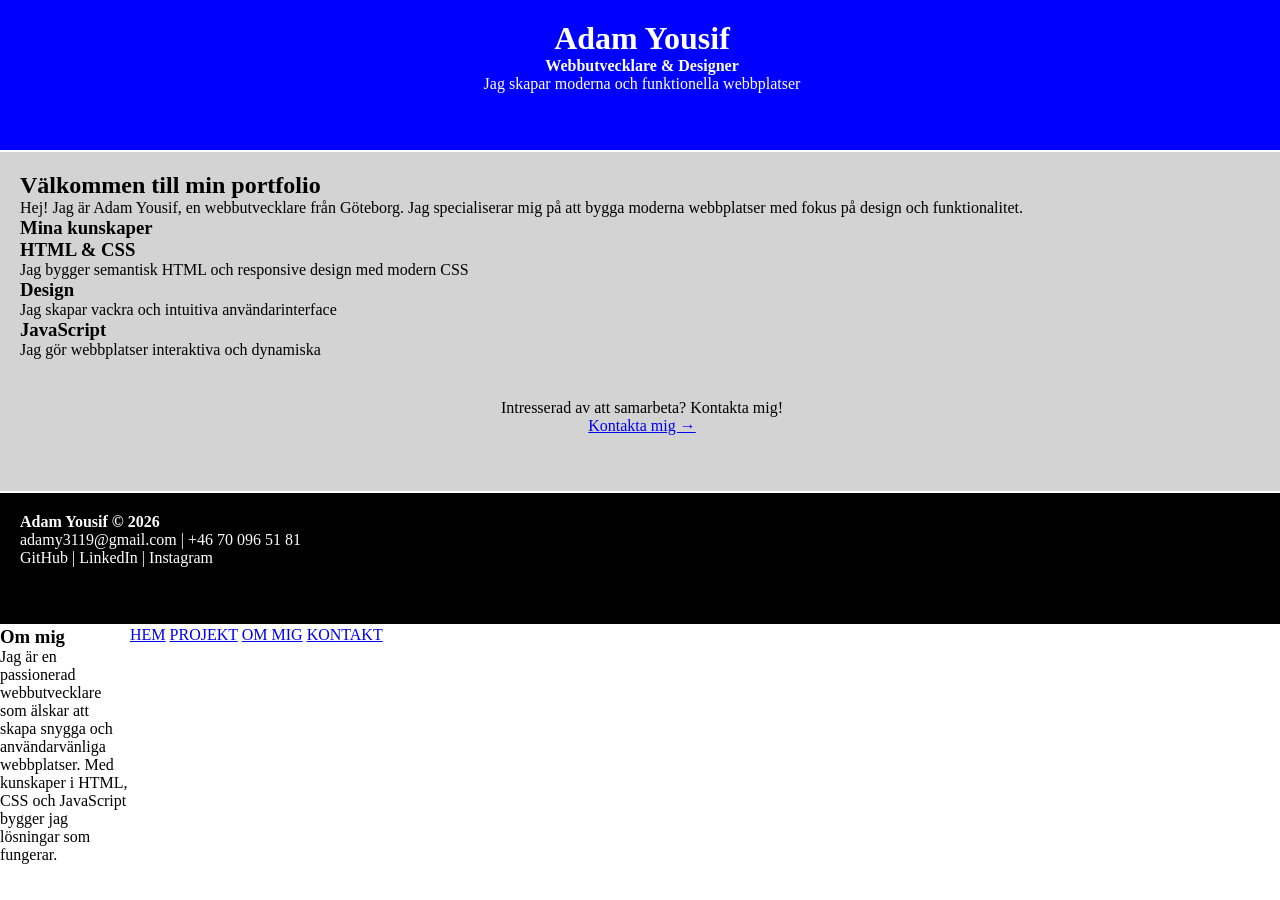
==== index.html @ cc0f46fa "v.11 v.11" ====
<!DOCTYPE html>
<html lang="sv">

<head>
  <meta charset="UTF-8">
  <meta name="viewport" content="width=device-width, initial-scale=1.0">
  <link rel="stylesheet" href="/css/style.css">
  <title>Min Portfolio - webbutvecklare</title>
</head>

<body>
  <div id="container">
    <header>
      <h1>Adam Yousif</h1>
      <p><strong>Webbutvecklare & Designer</strong></p>
      <p>Jag skapar moderna och funktionella webbplatser</p>
    </header>

    <aside>
      <h3>Om mig</h3>
      <p>Jag är en passionerad webbutvecklare som älskar att skapa snygga och användarvänliga webbplatser. Med kunskaper i HTML, CSS och JavaScript bygger jag lösningar som fungerar.</p>
    </aside>

    <nav>
      <a href="/index.html">HEM</a>
      <a href="/projekt.html">PROJEKT</a>
      <a href="/om_mig.html">OM MIG</a>
      <a href="/kontakt.html">KONTAKT</a>
    </nav>

    <section>
      <h2 class="section-title">Välkommen till min portfolio</h2>
      
      <p>Hej! Jag är Adam Yousif, en webbutvecklare från Göteborg. Jag specialiserar mig på att bygga moderna webbplatser med fokus på design och funktionalitet.</p>

      <h3 style="color: black">Mina kunskaper</h3>
      
      <div class="features">
        <div class="feature-card">
          <div class="feature-icon"></div>
          <h3>HTML & CSS</h3>
          <p>Jag bygger semantisk HTML och responsive design med modern CSS</p>
        </div>

        <div class="feature-card">
          <div class="feature-icon"></div>
          <h3>Design</h3>
          <p>Jag skapar vackra och intuitiva användarinterface</p>
        </div>

        <div class="feature-card">
          <div class="feature-icon"></div>
          <h3>JavaScript</h3>
          <p>Jag gör webbplatser interaktiva och dynamiska</p>
        </div>
      </div>

      <div style="text-align: center; margin-top: 40px;">
        <p>Intresserad av att samarbeta? Kontakta mig!</p>
        <a href="/kontakt.html" class="cta-button">Kontakta mig →</a>
      </div>
    </section>

    <footer>
      <p><strong>Adam Yousif © 2026</strong></p>
      <p>adamy3119@gmail.com | +46 70 096 51 81</p>
      <p>GitHub | LinkedIn | Instagram</p>
    </footer>
  </div>
</body>

</html>
---- css/style.css ----
* {
    margin: 0;
    padding: 0;
    box-sizing: border-box;
}

body {
    min-height: 100vh;
}

#container {
    display: grid;
    grid-template-columns: 10% 80% 10%;
    column-gap: 2px;
    row-gap: 2px;
    min-height: 100vh;
    grid-template-areas:
        'hd hd hd'
        'sc sc sc'
        'ft ft ft';
}

header {
    background-color: blue;
    grid-area: hd;
    text-align: center;
    padding: 20px;
    color: white;
}

section {
    grid-area: sc;
    background-color: lightgray;
    padding: 20px;
}

footer {
    grid-area: ft;
    background-color: black;
    color: white;
    padding: 20px;
}

.feature-card {

}

.cta-button {

}
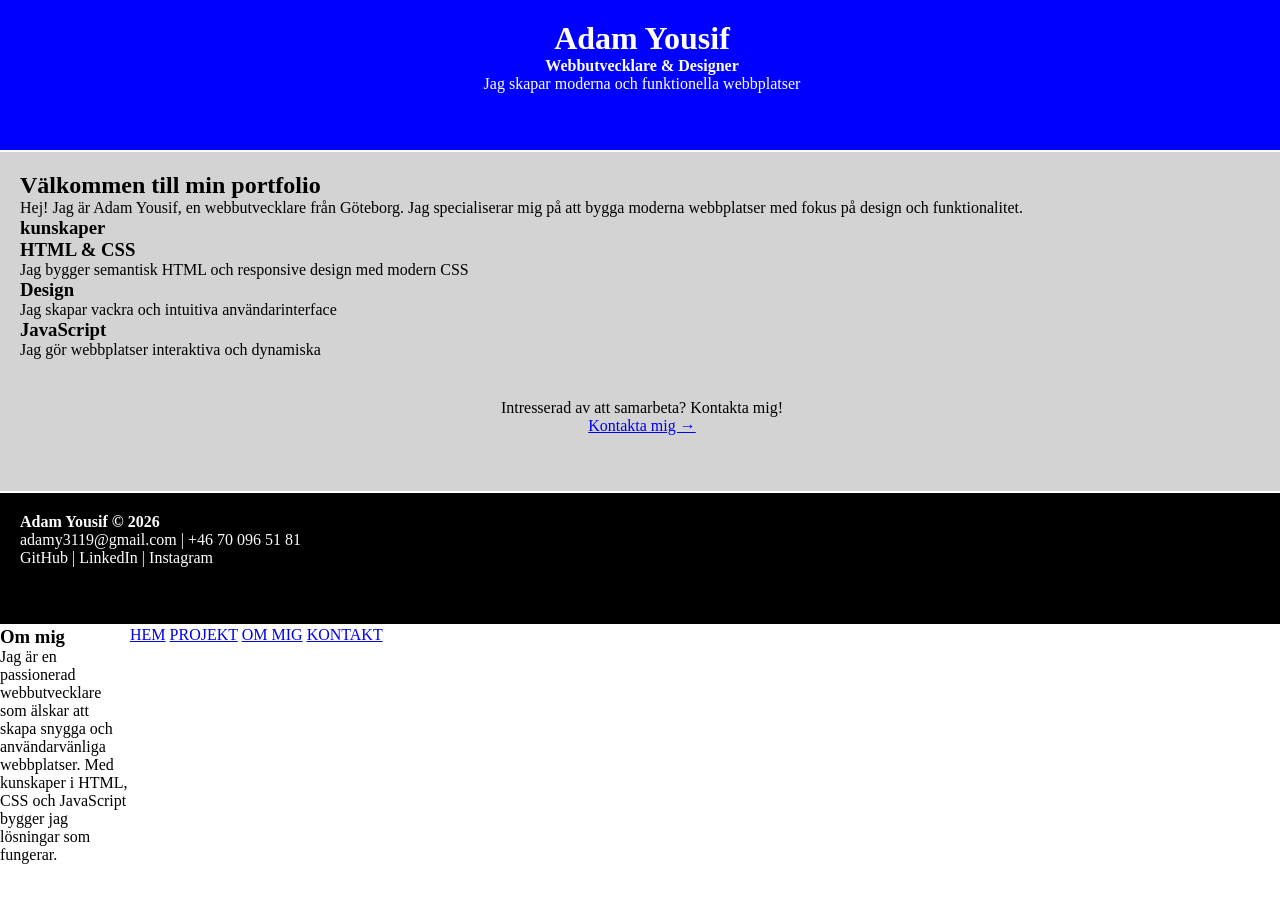
==== commit 8b81c7a9: "v.12 v.12" ====
--- a/index.html
+++ b/index.html
@@ -1,5 +1,5 @@
 <!DOCTYPE html>
-<html lang="sv">
+<html lang="eng">
 
 <head>
   <meta charset="UTF-8">
@@ -29,11 +29,11 @@
     </nav>
 
     <section>
-      <h2 class="section-title">Välkommen till min portfolio</h2>
+      <h2>Välkommen till min portfolio</h2>
       
       <p>Hej! Jag är Adam Yousif, en webbutvecklare från Göteborg. Jag specialiserar mig på att bygga moderna webbplatser med fokus på design och funktionalitet.</p>
 
-      <h3 style="color: black">Mina kunskaper</h3>
+      <h3>kunskaper</h3>
       
       <div class="features">
         <div class="feature-card">
--- a/css/style.css
+++ b/css/style.css
@@ -41,10 +41,17 @@
     padding: 20px;
 }
 
-.feature-card {
 
-}
-
-.cta-button {
-
+#container2 {
+    display: grid;
+    grid-template-columns: 10% 80% 10%;
+    column-gap: 2px;
+    row-gap: 2px;
+    min-height: 100vh;
+    grid-template-areas:
+    'hd hd hd'
+    'nv nv nv'
+    'sc sc as'
+    'sc sc as'
+    'ft ft ft'
 }
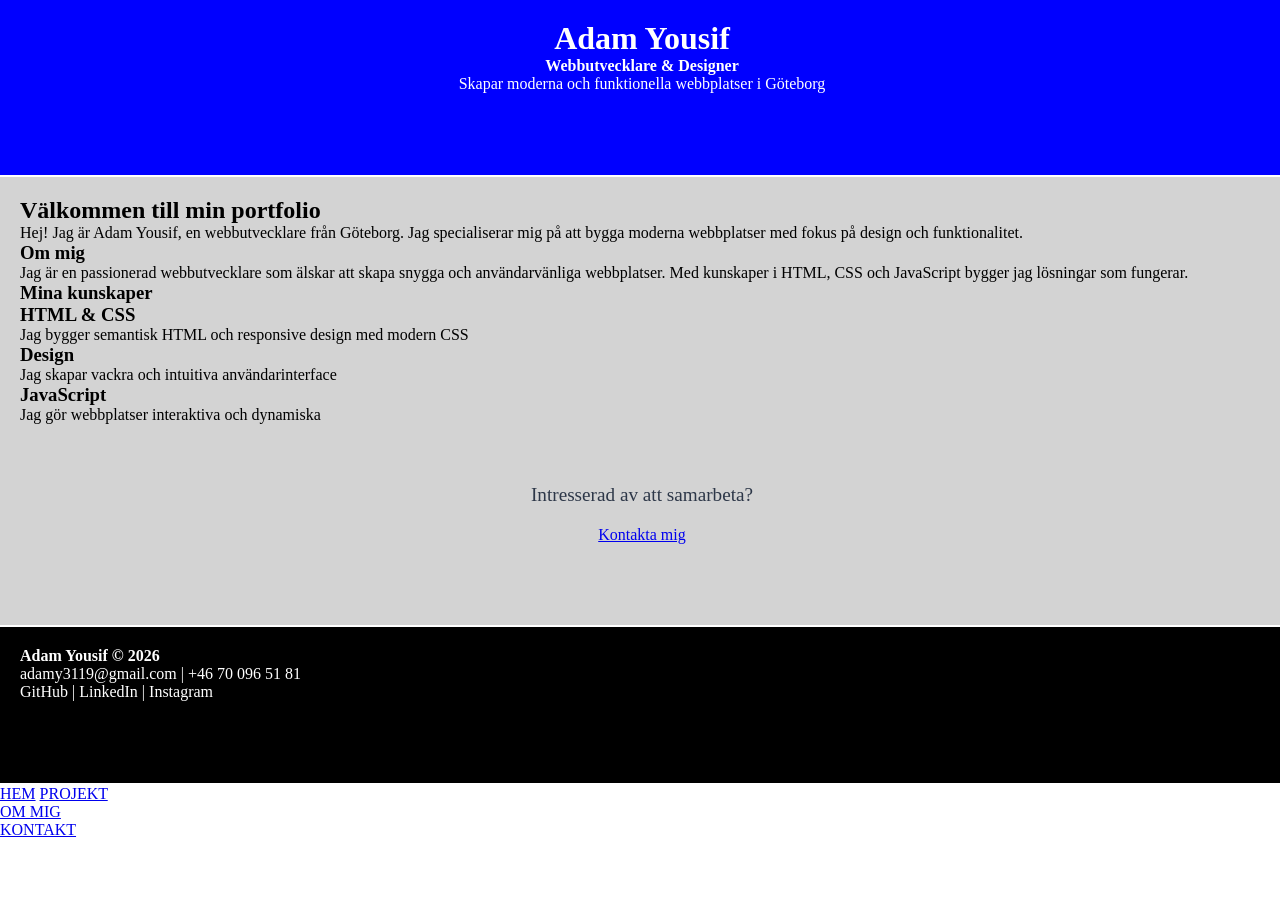
==== commit 3ee1f61e: "v.14 v.14" ====
--- a/index.html
+++ b/index.html
@@ -1,11 +1,11 @@
 <!DOCTYPE html>
-<html lang="eng">
+<html lang="sv">
 
 <head>
   <meta charset="UTF-8">
   <meta name="viewport" content="width=device-width, initial-scale=1.0">
   <link rel="stylesheet" href="/css/style.css">
-  <title>Min Portfolio - webbutvecklare</title>
+  <title>Adam Yousif - Webbutvecklare & Designer</title>
 </head>
 
 <body>
@@ -13,13 +13,8 @@
     <header>
       <h1>Adam Yousif</h1>
       <p><strong>Webbutvecklare & Designer</strong></p>
-      <p>Jag skapar moderna och funktionella webbplatser</p>
+      <p>Skapar moderna och funktionella webbplatser i Göteborg</p>
     </header>
-
-    <aside>
-      <h3>Om mig</h3>
-      <p>Jag är en passionerad webbutvecklare som älskar att skapa snygga och användarvänliga webbplatser. Med kunskaper i HTML, CSS och JavaScript bygger jag lösningar som fungerar.</p>
-    </aside>
 
     <nav>
       <a href="/index.html">HEM</a>
@@ -33,7 +28,12 @@
       
       <p>Hej! Jag är Adam Yousif, en webbutvecklare från Göteborg. Jag specialiserar mig på att bygga moderna webbplatser med fokus på design och funktionalitet.</p>
 
-      <h3>kunskaper</h3>
+      <aside>
+        <h3>Om mig</h3>
+        <p>Jag är en passionerad webbutvecklare som älskar att skapa snygga och användarvänliga webbplatser. Med kunskaper i HTML, CSS och JavaScript bygger jag lösningar som fungerar.</p>
+      </aside>
+
+      <h3>Mina kunskaper</h3>
       
       <div class="features">
         <div class="feature-card">
@@ -55,9 +55,9 @@
         </div>
       </div>
 
-      <div style="text-align: center; margin-top: 40px;">
-        <p>Intresserad av att samarbeta? Kontakta mig!</p>
-        <a href="/kontakt.html" class="cta-button">Kontakta mig →</a>
+      <div style="text-align: center; margin-top: 60px;">
+        <p style="font-size: 1.2em; color: #2d3748; margin-bottom: 20px;">Intresserad av att samarbeta?</p>
+        <a href="/kontakt.html" class="cta-button">Kontakta mig</a>
       </div>
     </section>
 
--- a/css/style.css
+++ b/css/style.css
@@ -42,6 +42,7 @@
 }
 
 
+
 #container2 {
     display: grid;
     grid-template-columns: 10% 80% 10%;
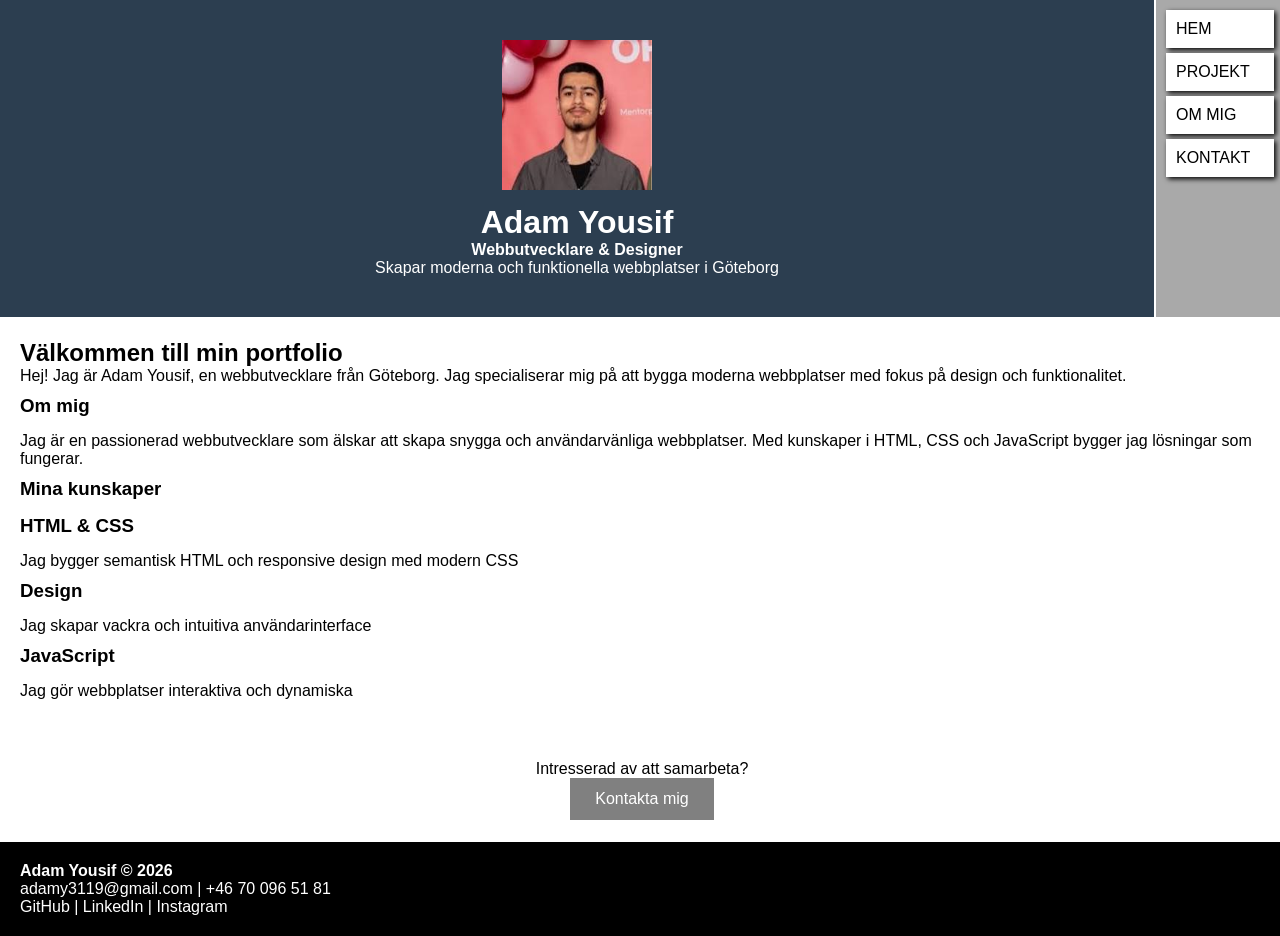
==== commit bcc9b375: "v.15 v.15" ====
--- a/index.html
+++ b/index.html
@@ -1,5 +1,5 @@
 <!DOCTYPE html>
-<html lang="sv">
+<html lang="eng">
 
 <head>
   <meta charset="UTF-8">
@@ -11,6 +11,7 @@
 <body>
   <div id="container">
     <header>
+      <img src="/img/profilbild.jpg.jpg" alt="profilbild" class="profilbild">
       <h1>Adam Yousif</h1>
       <p><strong>Webbutvecklare & Designer</strong></p>
       <p>Skapar moderna och funktionella webbplatser i Göteborg</p>
@@ -56,8 +57,8 @@
       </div>
 
       <div style="text-align: center; margin-top: 60px;">
-        <p style="font-size: 1.2em; color: #2d3748; margin-bottom: 20px;">Intresserad av att samarbeta?</p>
-        <a href="/kontakt.html" class="cta-button">Kontakta mig</a>
+        <p>Intresserad av att samarbeta?</p>
+        <a href="/kontakt.html" class="kontakt-knapp">Kontakta mig</a>
       </div>
     </section>
 
--- a/css/style.css
+++ b/css/style.css
@@ -6,6 +6,7 @@
 
 body {
     min-height: 100vh;
+    font-family: Arial, sans-serif;
 }
 
 #container {
@@ -15,23 +16,64 @@
     row-gap: 2px;
     min-height: 100vh;
     grid-template-areas:
-        'hd hd hd'
+        'hd hd nv'
         'sc sc sc'
         'ft ft ft';
 }
 
+nav {
+    grid-area: nv;
+    padding: 10px;
+    background-color: darkgrey;
+}
+
+nav a {
+    display: block;
+    background-color: white;
+    color: black;
+    text-decoration: none;
+    padding: 10px;
+    margin-bottom: 5px;
+    box-shadow: 2px 2px 5px;
+    }
+
+.profilbild {
+    width: 150px;
+    height: 150px;
+    border: 4px;
+    margin-bottom: 10px;
+    }
+
 header {
-    background-color: blue;
+    background-color: #2c3e50;
     grid-area: hd;
     text-align: center;
-    padding: 20px;
+    padding: 40px 20px;
     color: white;
 }
 
 section {
     grid-area: sc;
-    background-color: lightgray;
+    background-color: white;
     padding: 20px;
+}
+
+section h3 {
+    margin-top: 10px;
+    margin-bottom: 15px;
+}
+
+.kontakt-knapp {
+    display: inline-block;
+    background-color: grey;
+    color: white;
+    padding: 12px 25px;
+    text-decoration: none;
+    border: 2px;
+}
+
+.kontakt-knapp:hover {
+    background-color: lightgrey;
 }
 
 footer {
@@ -40,8 +82,6 @@
     color: white;
     padding: 20px;
 }
-
-
 
 #container2 {
     display: grid;
@@ -55,4 +95,5 @@
     'sc sc as'
     'sc sc as'
     'ft ft ft'
-}+}
+
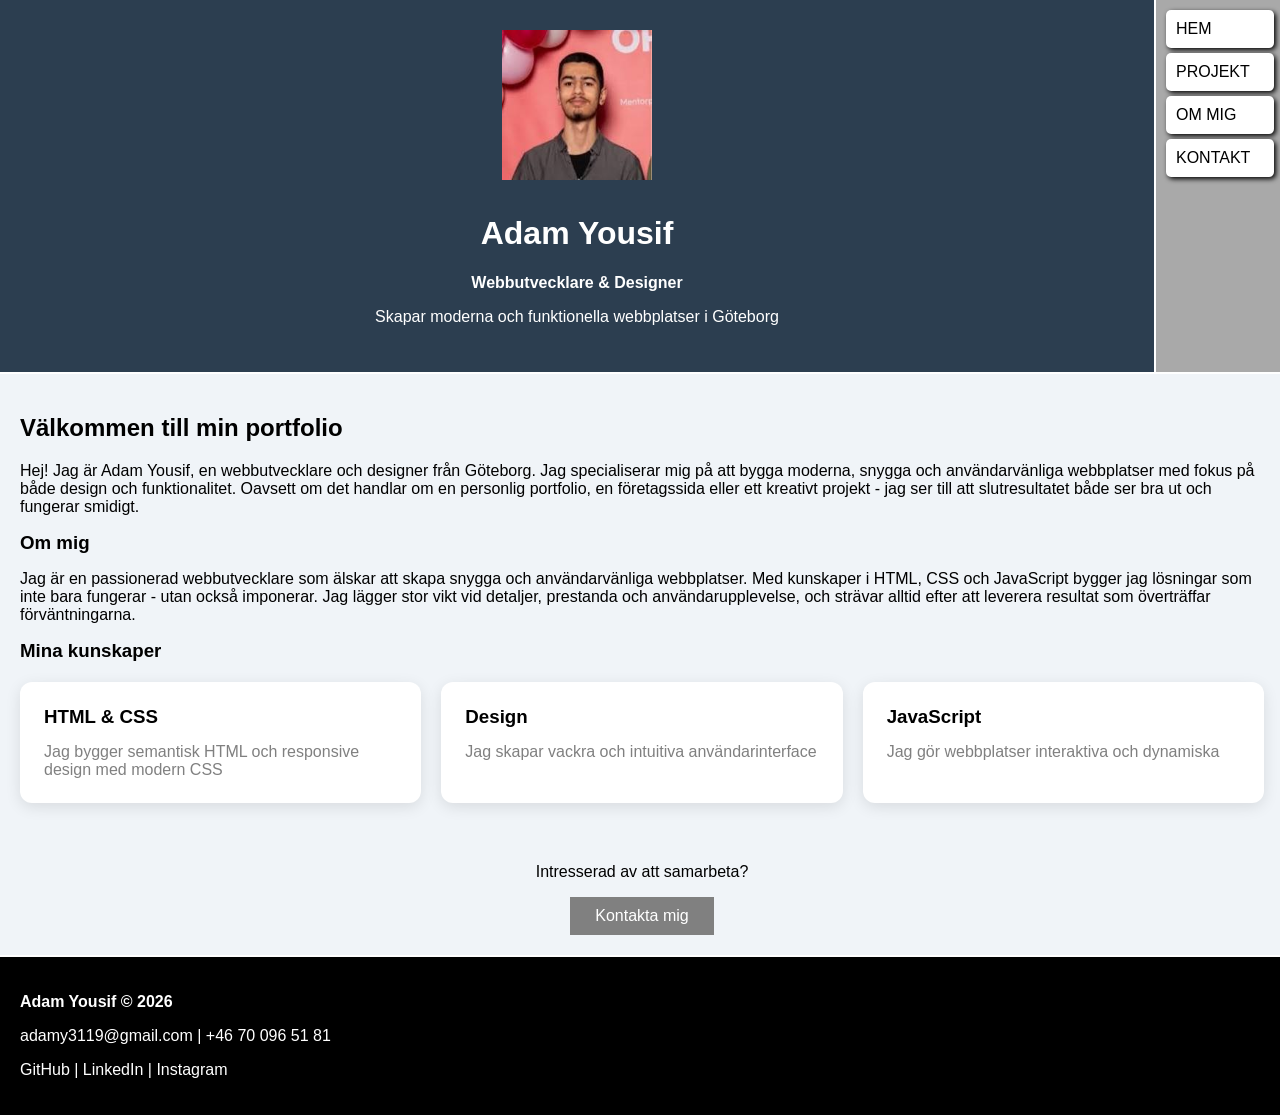
==== commit 157eb80e: "v.16 Onsdag v.16 Onsdag" ====
--- a/index.html
+++ b/index.html
@@ -17,7 +17,7 @@
       <p>Skapar moderna och funktionella webbplatser i Göteborg</p>
     </header>
 
-    <nav>
+    <nav class="nav-knappar">
       <a href="/index.html">HEM</a>
       <a href="/projekt.html">PROJEKT</a>
       <a href="/om_mig.html">OM MIG</a>
@@ -26,16 +26,23 @@
 
     <section>
       <h2>Välkommen till min portfolio</h2>
-      
-      <p>Hej! Jag är Adam Yousif, en webbutvecklare från Göteborg. Jag specialiserar mig på att bygga moderna webbplatser med fokus på design och funktionalitet.</p>
+
+      <p>Hej! Jag är Adam Yousif, en webbutvecklare och designer från Göteborg. Jag specialiserar mig på att bygga
+        moderna, snygga och användarvänliga webbplatser med fokus på både design och funktionalitet. Oavsett om det
+        handlar om en personlig portfolio, en företagssida eller ett kreativt projekt - jag ser till att slutresultatet
+        både ser bra ut och fungerar smidigt.</p>
 
       <aside>
         <h3>Om mig</h3>
-        <p>Jag är en passionerad webbutvecklare som älskar att skapa snygga och användarvänliga webbplatser. Med kunskaper i HTML, CSS och JavaScript bygger jag lösningar som fungerar.</p>
+        <p>Jag är en passionerad webbutvecklare som älskar att skapa snygga och användarvänliga webbplatser. Med
+          kunskaper i HTML, CSS och JavaScript bygger jag lösningar som inte bara fungerar - utan också imponerar. Jag
+          lägger stor vikt vid detaljer, prestanda och användarupplevelse, och strävar alltid efter att leverera
+          resultat som överträffar förväntningarna.</p>
+
       </aside>
 
       <h3>Mina kunskaper</h3>
-      
+
       <div class="features">
         <div class="feature-card">
           <div class="feature-icon"></div>
@@ -56,7 +63,7 @@
         </div>
       </div>
 
-      <div style="text-align: center; margin-top: 60px;">
+      <div class="center-box">
         <p>Intresserad av att samarbeta?</p>
         <a href="/kontakt.html" class="kontakt-knapp">Kontakta mig</a>
       </div>
@@ -65,7 +72,9 @@
     <footer>
       <p><strong>Adam Yousif © 2026</strong></p>
       <p>adamy3119@gmail.com | +46 70 096 51 81</p>
-      <p>GitHub | LinkedIn | Instagram</p>
+      <p><a href="https://github.com/Adamunited/springWU">GitHub</a> | <a
+          href="https://www.linkedin.com/in/adam-yousif-062423318/">LinkedIn</a> | <a
+          href="https://www.instagram.com/adam170534/">Instagram</a></p>
     </footer>
   </div>
 </body>
--- a/css/style.css
+++ b/css/style.css
@@ -1,12 +1,9 @@
-* {
+body {
+    min-height: 100vh;
+    font-family: Arial, sans-serif;
     margin: 0;
     padding: 0;
     box-sizing: border-box;
-}
-
-body {
-    min-height: 100vh;
-    font-family: Arial, sans-serif;
 }
 
 #container {
@@ -19,6 +16,24 @@
         'hd hd nv'
         'sc sc sc'
         'ft ft ft';
+}
+
+a {
+    color: white;
+    background-color: transparent;
+    text-decoration: none;
+}
+
+footer a:hover{
+    color: red;
+}
+.nav-knappar a{
+    border-radius: 5px;
+}
+
+.center-box {
+    text-align: center;
+    margin-top: 60px;
 }
 
 nav {
@@ -48,13 +63,13 @@
     background-color: #2c3e50;
     grid-area: hd;
     text-align: center;
-    padding: 40px 20px;
+    padding: 30px 10px;
     color: white;
 }
 
 section {
     grid-area: sc;
-    background-color: white;
+    background-color: #f0f4f8;;
     padding: 20px;
 }
 
@@ -67,13 +82,44 @@
     display: inline-block;
     background-color: grey;
     color: white;
-    padding: 12px 25px;
+    padding: 10px 25px;
     text-decoration: none;
     border: 2px;
 }
 
 .kontakt-knapp:hover {
     background-color: lightgrey;
+}
+
+.projekt-bild {
+    width: 300px;
+    height: 300px;
+    border: 4px;
+    margin-bottom: 10px;
+}
+
+.features {
+    display: grid;
+    grid-template-columns: repeat(3, 1fr);
+    gap: 20px;
+    margin: 20px 0;
+}
+
+.feature-card {
+    background: white;
+    border-radius: 12px;
+    padding: 24px;
+    box-shadow: 0 4px 15px rgba(0,0,0,0.1);
+}
+
+.feature-card h3 {
+    color: black;
+    margin-top: 0;
+}
+
+.feature-card p {
+    color: grey;
+    margin: 0;
 }
 
 footer {
@@ -95,5 +141,4 @@
     'sc sc as'
     'sc sc as'
     'ft ft ft'
-}
-
+}
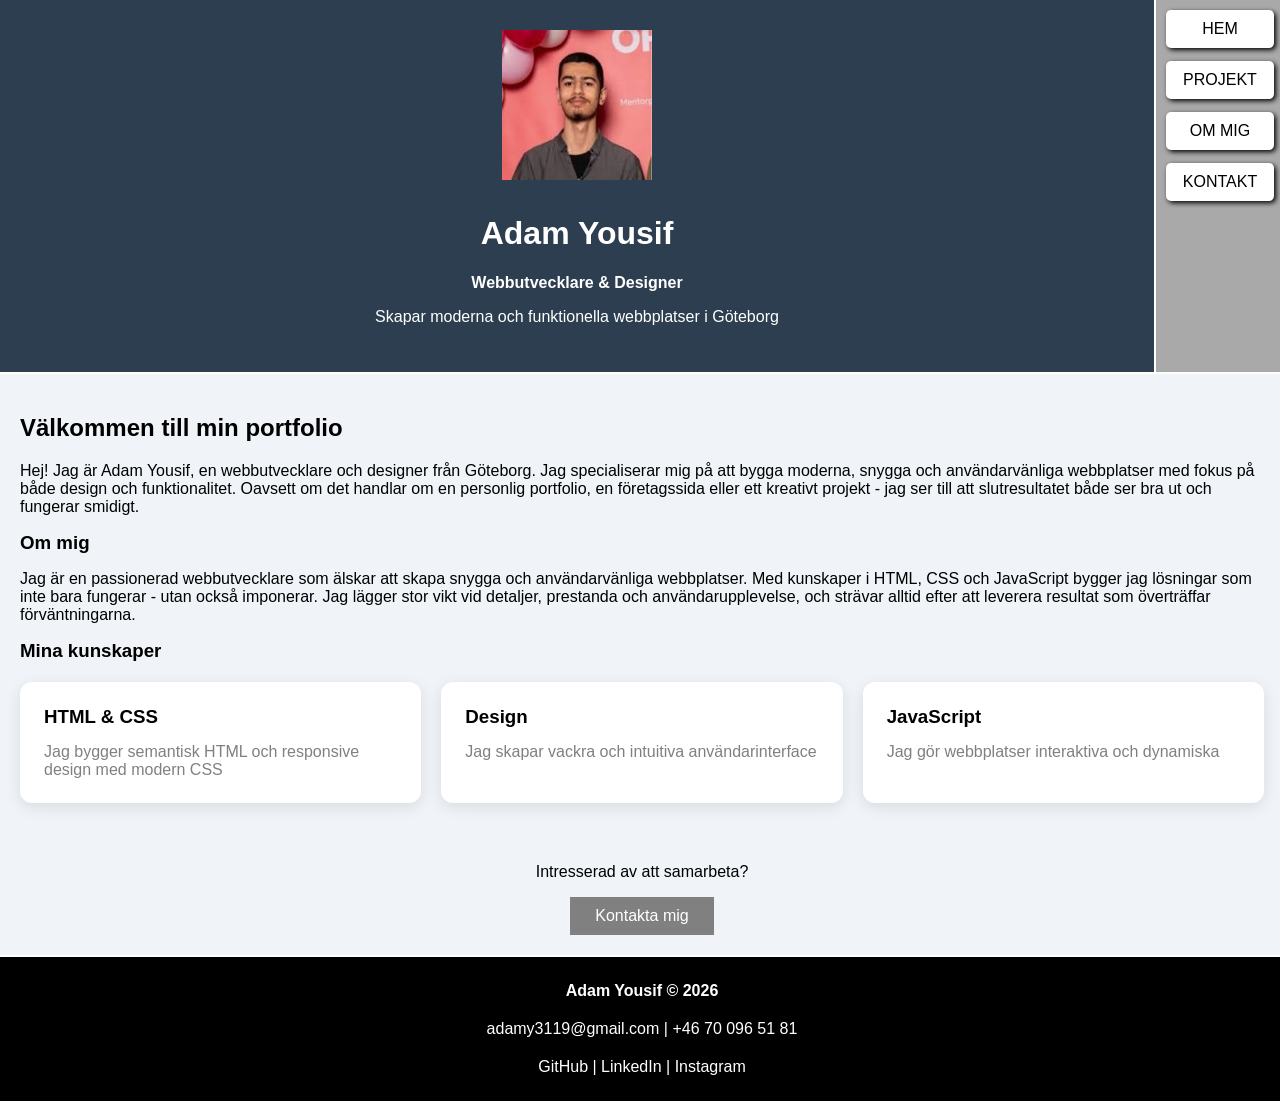
==== commit 90206f64: "inlämning inlämning" ====
--- a/index.html
+++ b/index.html
@@ -1,5 +1,5 @@
 <!DOCTYPE html>
-<html lang="eng">
+<html lang="en">
 
 <head>
   <meta charset="UTF-8">
--- a/css/style.css
+++ b/css/style.css
@@ -141,4 +141,293 @@
     'sc sc as'
     'sc sc as'
     'ft ft ft'
+}
+
+.kontakt-grid {
+    display: grid;
+    grid-template-columns: 1fr 1fr;
+    gap: 60px;
+    margin-top: 30px;
+}
+
+.kontakt-vänster h2,
+.kontakt-höger h2 {
+    font-size: 24px;
+    font-weight: 700;
+    margin-bottom: 30px;
+    color: black;
+}
+
+.kontakt-item {
+    margin-bottom: 25px;
+}
+
+.kontakt-item h3 {
+    color: red;
+    font-size: 14px;
+    font-weight: 600;
+    margin-bottom: 8px;
+    margin-top: 0;
+}
+
+.kontakt-item p {
+    color: black;
+    margin: 0;
+    font-size: 14px;
+}
+
+.kontakt-item a {
+    color: black;
+    text-decoration: none;
+    font-weight: 600;
+}
+
+.kontakt-item a:hover {
+    text-decoration: underline;
+}
+
+.sociala-intro {
+    color: black;
+    margin-bottom: 25px;
+    font-size: 14px;
+}
+
+.social-grid {
+    display: grid;
+    grid-template-columns: repeat(2, 1fr);
+    gap: 20px;
+}
+
+.social-card {
+    background: white;
+    padding: 35px 20px;
+    border-radius: 8px;
+    box-shadow: 0 2px 10px rgba(0, 0, 0, 0.05);
+    text-decoration: none;
+    text-align: center;
+}
+
+.social-card:hover {
+    box-shadow: 0 8px 20px rgba(0, 0, 0, 0.1);
+}
+
+.emoji {
+    font-size: 45px;
+    display: block;
+    margin-bottom: 12px;
+}
+
+.social-card h3 {
+    color: black;
+    font-size: 16px;
+    font-weight: 700;
+    margin: 0 0 8px 0;
+}
+
+.social-card p {
+    color: black;
+    font-size: 13px;
+    margin: 0;
+}
+
+.om-innehål {
+    display: grid;
+    grid-template-columns: 2fr 1fr;
+    gap: 40px;
+    margin-bottom: 50px;
+}
+
+.om-text {
+    color: #333;
+}
+
+.om-text h3 {
+    color: #2c3e50;
+    font-size: 18px;
+    font-weight: 700;
+    margin-top: 25px;
+    margin-bottom: 12px;
+}
+
+.om-text p {
+    color: #666;
+    line-height: 1.8;
+    margin-bottom: 15px;
+    font-size: 14px;
+}
+
+.om-kort {
+    display: grid;
+    grid-template-columns: 1fr;
+    gap: 15px;
+}
+
+.skill-kort {
+    background: white;
+    padding: 20px;
+    border-radius: 8px;
+    box-shadow: 0 2px 10px rgba(0, 0, 0, 0.05);
+    text-align: center;
+}
+
+.skill-kort h3 {
+    color: #2c3e50;
+    margin: 0 0 10px 0;
+    font-size: 16px;
+}
+
+.skill-kort p {
+    color: #666;
+    margin: 0;
+    font-size: 13px;
+}
+
+.om-cta {
+    background: white;
+    padding: 40px;
+    border-radius: 8px;
+    box-shadow: 0 2px 10px rgba(0, 0, 0, 0.05);
+    text-align: center;
+}
+
+.om-cta h3 {
+    color: #2c3e50;
+    margin-top: 0;
+}
+
+.om-cta p {
+    color: #666;
+    margin-bottom: 20px;
+}
+
+.features {
+    display: flex;
+    flex-wrap: wrap;
+    gap: 20px;
+    margin: 20px 0;
+}
+
+.feature-card {
+    flex: 1;
+    min-width: 250px;
+    background: white;
+    border-radius: 12px;
+    padding: 24px;
+    box-shadow: 0 4px 15px rgba(0,0,0,0.1);
+}
+
+.feature-card h3 {
+    color: black;
+    margin-top: 0;
+}
+
+.feature-card p {
+    color: grey;
+    margin: 0;
+}
+
+/* FLEX FOOTER */
+footer {
+    grid-area: ft;
+    background-color: black;
+    color: white;
+    padding: 20px;
+    display: flex;
+    flex-direction: column;
+    align-items: center;
+    gap: 10px;
+}
+
+footer p {
+    margin: 5px 0;
+}
+
+/* FLEX FÖR NAV */
+nav {
+    grid-area: nv;
+    padding: 10px;
+    background-color: darkgrey;
+    display: flex;
+    flex-direction: column;
+    gap: 8px;
+}
+
+nav a {
+    display: flex;
+    justify-content: center;
+    align-items: center;
+    background-color: white;
+    color: black;
+    text-decoration: none;
+    padding: 10px;
+    box-shadow: 2px 2px 5px;
+    border-radius: 5px;
+}
+
+/* FLEX FÖR OM MIG SIDAN */
+.om-innehål {
+    display: flex;
+    flex-wrap: wrap;
+    gap: 40px;
+    margin-bottom: 50px;
+}
+
+.om-text {
+    flex: 2;
+    min-width: 300px;
+    color: #333;
+}
+
+.om-kort {
+    flex: 1;
+    min-width: 250px;
+    display: flex;
+    flex-direction: column;
+    gap: 15px;
+}
+
+.skill-kort {
+    background: white;
+    padding: 20px;
+    border-radius: 8px;
+    box-shadow: 0 2px 10px rgba(0, 0, 0, 0.05);
+    text-align: center;
+}
+
+.kontakt-grid {
+    display: flex;
+    gap: 60px;
+    margin-top: 30px;
+    flex-wrap: wrap;
+}
+
+.kontakt-vänster {
+    flex: 1;
+    min-width: 300px;
+}
+
+.kontakt-höger {
+    flex: 1;
+    min-width: 300px;
+}
+
+.social-grid {
+    display: flex;
+    flex-wrap: wrap;
+    gap: 20px;
+}
+
+.social-card {
+    flex: 1;
+    min-width: 180px;
+    background: white;
+    padding: 35px 20px;
+    border-radius: 8px;
+    box-shadow: 0 2px 10px rgba(0, 0, 0, 0.05);
+    text-decoration: none;
+    text-align: center;
+}
+
+.social-card:hover {
+    box-shadow: 0 8px 20px rgba(0, 0, 0, 0.1);
 }
